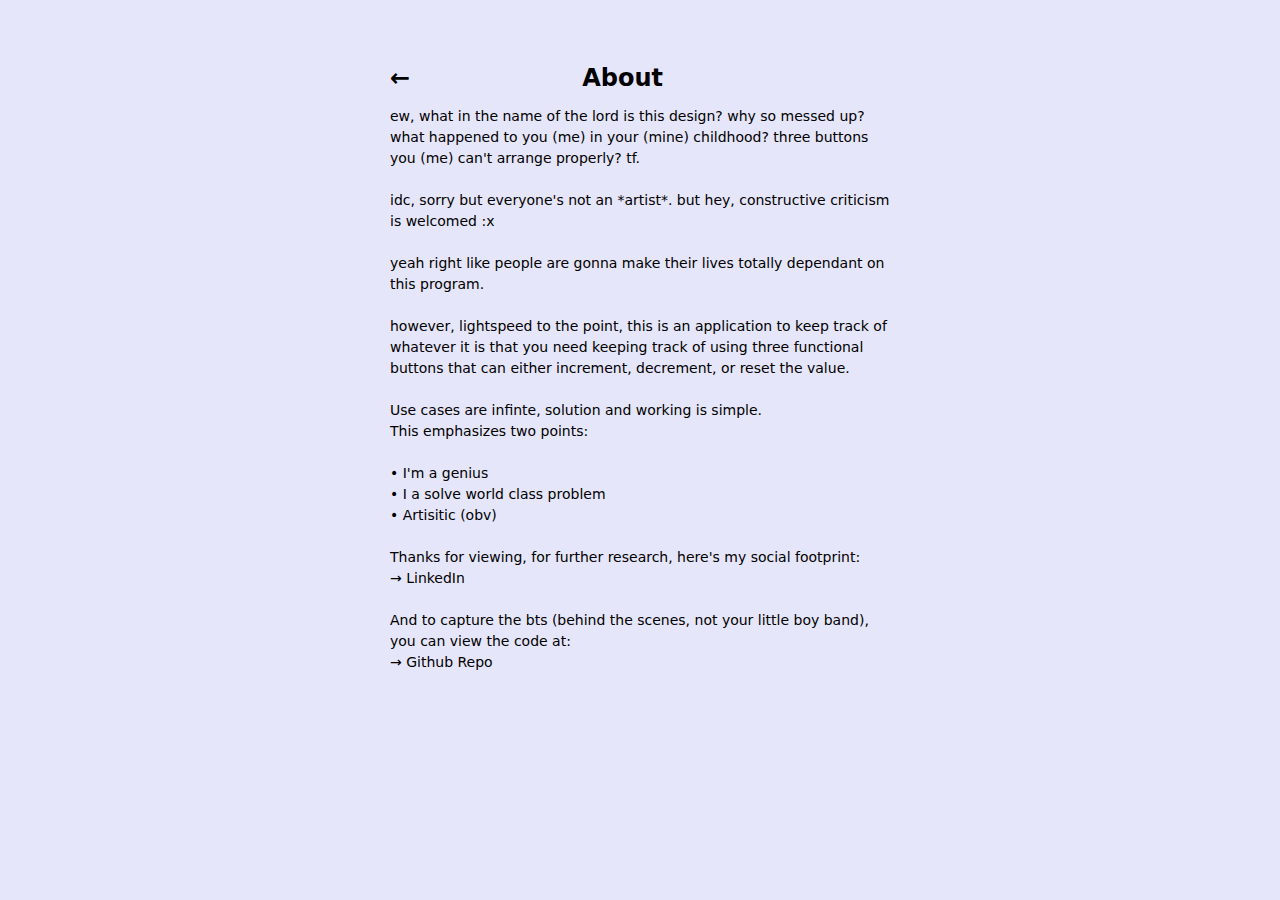
==== about.html @ 03d977ba "Add files via upload" ====
<!DOCTYPE html>
<html>
    <head>
        <meta charset = "UTF-8">
        <link rel = "stylesheet" type = "text/css" href = "index.css">
        <title>Counter</title>
    </head>
    <body>
        <section id = "content">
            <div class = "classicflex">
                <div>
                    <h2><a href = "index.html">&larr;</a></h2>
                </div>
                <div>
                    <h2>
                        About
                    </h2>
                </div>
                <div id = "element">                    
                </div>
            </div>           
            <h6>
                ew, what in the name of the lord is this design? why so messed up? what happened to you (me) in your (mine) childhood? three buttons you (me) can't arrange properly? tf.
                <br><br>
                idc, sorry but everyone's not an *artist*. but hey, constructive criticism is welcomed :x
                <br><br>
                yeah right like people are gonna make their lives totally dependant on this program.
                <br><br>
                however, lightspeed to the point, this is an application to keep track of whatever it is that you need keeping track of using three functional buttons that can either increment, decrement, or reset the value. <br><br>
                Use cases are infinte, solution and working is simple. 
                <br>This emphasizes two points:
                <br>
                <br>&bullet; I'm a genius
                <br>&bullet; I a solve world class problem
                <br>&bullet; Artisitic (obv)
                <br><br>
                Thanks for viewing, for further research, here's my social footprint:
                <br>&rarr; <a href = "https://www.linkedin.com/in/sairohitp/" target = "_blank">LinkedIn</a>
                <br><br>
                And to capture the bts (behind the scenes, not your little boy band), <br>you can view the code at:
                <br>&rarr; <a href = "https://github.com/sairohitp/counter" target = "_blank">Github Repo</a>
            </h6>
        </section id = "content">
    </body>
</html>
---- index.css ----
body {
    font-family: system-ui, -apple-system, BlinkMacSystemFont, 'Segoe UI', Roboto, Oxygen, Ubuntu, Cantarell, 'Open Sans', 'Helvetica Neue', sans-serif;
    margin: 0px;
    line-height: 1.5;
    background-color: lavender;
}

main {
    position: absolute;
    top: 50%;
    left: 50%;
    transform: translate(-50%, -50%);
}

.container {
    text-align: center;
    background-color: white;
    
    display: flex;
    justify-content: space-evenly;
    align-items: center;
    gap: 10px;

    padding: 10px;
    margin: auto;

    border: 1px solid black;
    border-radius: 1000px;
    
    width: fit-content;
    height: fit-content;

    -webkit-box-shadow: 0px 0px 20px 0px rgba(0,0,0,0.4);
    -moz-box-shadow: 0px 0px 20px 0px rgba(0,0,0,0.4);
    box-shadow: 0px 0px 20px 0px rgba(0,0,0,0.4);
}

button {
    color: black;
    background-color: lavender;
    width: 80px;
    height: 80px;
    font-family: inherit;
    border: 1px solid black;
    border-radius: 100%;
    margin: 0px;
    padding: 0px;
}

button:hover {
    background-color: #D2D2D2;
    cursor: pointer;
}

hr {
    display: block;
    height: 1px;
    border: 0;
    border-top: 1px solid black;
    margin: 10px 0;
    padding: 0;
}

h2 {
    font-size: 24px;
    margin: 10px 0px;
    padding: 0px;
}

h3 {
    text-align: center;
    font-size: 100px;
    height: 85px;
    line-height: 85px;
    margin: 25px auto;
    padding: 0px;
}

h4 {
    text-align: center;
    font-size: 24px;
    margin: 0px;
    padding: 0px;
}

p {
    margin: 5px;
    font-size: 14px;
    text-align: center;
}

h6 {
    font-weight: 400;
    font-size: 14px;
    margin: 0px;
}

#content {
    width: 500px;
    margin: 50px auto;
}


/* unvisited link */
a:link {
    color: black;
}

/* visited link */
a:visited {
    color: black;
}

/* mouse over link */
a:hover {
    color: blue;
}

/* selected link */
a:active {
    color: blue;
}

a:link {
    text-decoration: none;
}

a:visited {
    text-decoration: none;
}

a:hover {
    text-decoration: none;
    cursor: pointer;
}

a:active {
    text-decoration: none;
}

.classicflex {
    display: flex;
    align-items: center;
    gap: 20px;
    justify-content: space-between;
}

#link {
    position: absolute;
    bottom: 0;
    left: 50%;
    transform: translate(-50%, -50%);
}

#element {
    height: 0px;
    width: 55px;
}
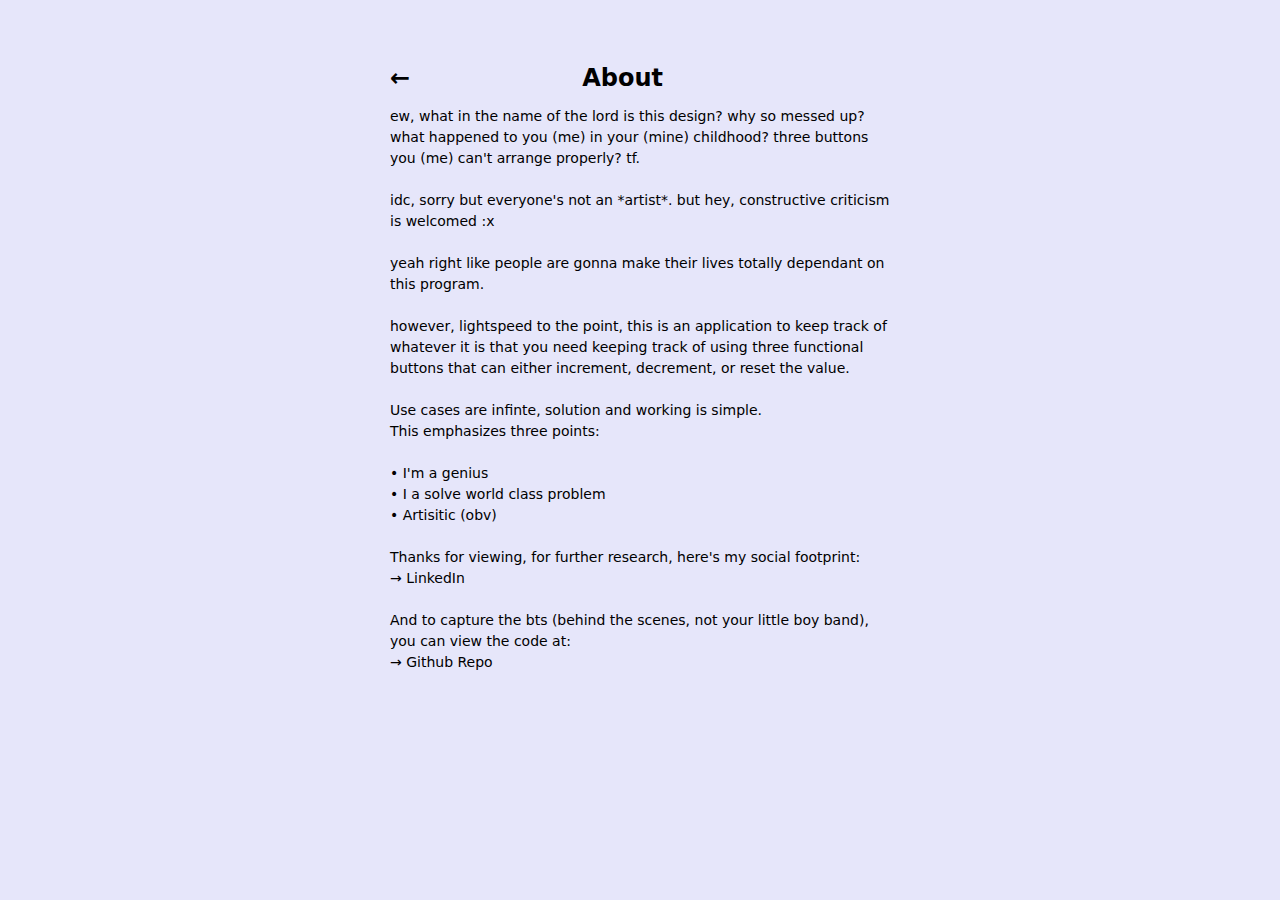
==== commit f49e4c01: "Update about.html" ====
--- a/about.html
+++ b/about.html
@@ -1,45 +1,51 @@
 <!DOCTYPE html>
 <html>
-    <head>
-        <meta charset = "UTF-8">
-        <link rel = "stylesheet" type = "text/css" href = "index.css">
-        <title>Counter</title>
-    </head>
-    <body>
-        <section id = "content">
-            <div class = "classicflex">
-                <div>
-                    <h2><a href = "index.html">&larr;</a></h2>
-                </div>
-                <div>
-                    <h2>
-                        About
-                    </h2>
-                </div>
-                <div id = "element">                    
-                </div>
-            </div>           
-            <h6>
-                ew, what in the name of the lord is this design? why so messed up? what happened to you (me) in your (mine) childhood? three buttons you (me) can't arrange properly? tf.
-                <br><br>
-                idc, sorry but everyone's not an *artist*. but hey, constructive criticism is welcomed :x
-                <br><br>
-                yeah right like people are gonna make their lives totally dependant on this program.
-                <br><br>
-                however, lightspeed to the point, this is an application to keep track of whatever it is that you need keeping track of using three functional buttons that can either increment, decrement, or reset the value. <br><br>
-                Use cases are infinte, solution and working is simple. 
-                <br>This emphasizes two points:
-                <br>
-                <br>&bullet; I'm a genius
-                <br>&bullet; I a solve world class problem
-                <br>&bullet; Artisitic (obv)
-                <br><br>
-                Thanks for viewing, for further research, here's my social footprint:
-                <br>&rarr; <a href = "https://www.linkedin.com/in/sairohitp/" target = "_blank">LinkedIn</a>
-                <br><br>
-                And to capture the bts (behind the scenes, not your little boy band), <br>you can view the code at:
-                <br>&rarr; <a href = "https://github.com/sairohitp/counter" target = "_blank">Github Repo</a>
-            </h6>
-        </section id = "content">
-    </body>
-</html>+
+<head>
+    <meta charset="UTF-8">
+    <link rel="stylesheet" type="text/css" href="index.css">
+    <title>Counter</title>
+</head>
+
+<body>
+    <section id="content">
+        <div class="classicflex">
+            <div>
+                <h2><a href="index.html">&larr;</a></h2>
+            </div>
+            <div>
+                <h2>
+                    About
+                </h2>
+            </div>
+            <div id="element">
+            </div>
+        </div>
+        <h6>
+            ew, what in the name of the lord is this design? why so messed up? what happened to you (me) in your (mine)
+            childhood? three buttons you (me) can't arrange properly? tf.
+            <br><br>
+            idc, sorry but everyone's not an *artist*. but hey, constructive criticism is welcomed :x
+            <br><br>
+            yeah right like people are gonna make their lives totally dependant on this program.
+            <br><br>
+            however, lightspeed to the point, this is an application to keep track of whatever it is that you need
+            keeping track of using three functional buttons that can either increment, decrement, or reset the value.
+            <br><br>
+            Use cases are infinte, solution and working is simple.
+            <br>This emphasizes three points:
+            <br>
+            <br>&bullet; I'm a genius
+            <br>&bullet; I a solve world class problem
+            <br>&bullet; Artisitic (obv)
+            <br><br>
+            Thanks for viewing, for further research, here's my social footprint:
+            <br>&rarr; <a href="https://www.linkedin.com/in/sairohitp/" target="_blank">LinkedIn</a>
+            <br><br>
+            And to capture the bts (behind the scenes, not your little boy band), <br>you can view the code at:
+            <br>&rarr; <a href="https://github.com/sairohitp/counter" target="_blank">Github Repo</a>
+        </h6>
+    </section>
+</body>
+
+</html>
--- a/index.css
+++ b/index.css
@@ -15,7 +15,7 @@
 .container {
     text-align: center;
     background-color: white;
-    
+
     display: flex;
     justify-content: space-evenly;
     align-items: center;
@@ -26,13 +26,13 @@
 
     border: 1px solid black;
     border-radius: 1000px;
-    
+
     width: fit-content;
     height: fit-content;
 
-    -webkit-box-shadow: 0px 0px 20px 0px rgba(0,0,0,0.4);
-    -moz-box-shadow: 0px 0px 20px 0px rgba(0,0,0,0.4);
-    box-shadow: 0px 0px 20px 0px rgba(0,0,0,0.4);
+    -webkit-box-shadow: 0px 0px 20px 0px rgba(0, 0, 0, 0.4);
+    -moz-box-shadow: 0px 0px 20px 0px rgba(0, 0, 0, 0.4);
+    box-shadow: 0px 0px 20px 0px rgba(0, 0, 0, 0.4);
 }
 
 button {
@@ -50,6 +50,7 @@
 button:hover {
     background-color: #D2D2D2;
     cursor: pointer;
+
 }
 
 hr {
@@ -147,9 +148,9 @@
 
 #link {
     position: absolute;
+    left: 50%;
     bottom: 0;
-    left: 50%;
-    transform: translate(-50%, -50%);
+    transform: translate(-50%, 0);
 }
 
 #element {
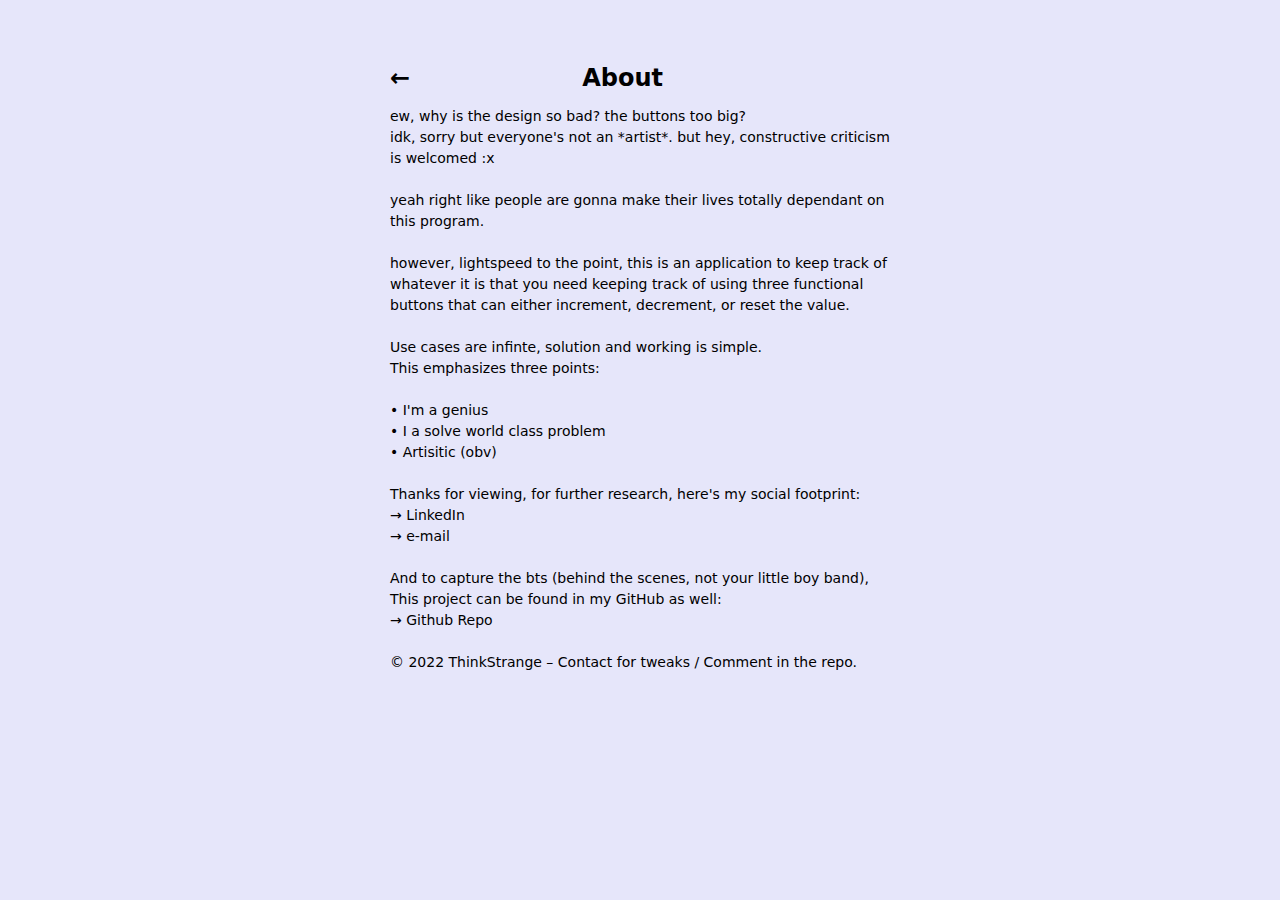
==== commit b3a10b2d: "Update about.html" ====
--- a/about.html
+++ b/about.html
@@ -22,10 +22,9 @@
             </div>
         </div>
         <h6>
-            ew, what in the name of the lord is this design? why so messed up? what happened to you (me) in your (mine)
-            childhood? three buttons you (me) can't arrange properly? tf.
-            <br><br>
-            idc, sorry but everyone's not an *artist*. but hey, constructive criticism is welcomed :x
+            ew, why is the design so bad? the buttons too big?
+            <br>
+            idk, sorry but everyone's not an *artist*. but hey, constructive criticism is welcomed :x
             <br><br>
             yeah right like people are gonna make their lives totally dependant on this program.
             <br><br>
@@ -41,9 +40,11 @@
             <br><br>
             Thanks for viewing, for further research, here's my social footprint:
             <br>&rarr; <a href="https://www.linkedin.com/in/sairohitp/" target="_blank">LinkedIn</a>
+            <br>&rarr; <a href="mailto:sairohitp007@gmail.com">e-mail</a>
             <br><br>
-            And to capture the bts (behind the scenes, not your little boy band), <br>you can view the code at:
+            And to capture the bts (behind the scenes, not your little boy band), <br>This project can be found in my GitHub as well:
             <br>&rarr; <a href="https://github.com/sairohitp/counter" target="_blank">Github Repo</a>
+            <br><br>&copy; 2022 ThinkStrange – Contact for tweaks / Comment in the repo.
         </h6>
     </section>
 </body>
--- a/index.css
+++ b/index.css
@@ -15,21 +15,16 @@
 .container {
     text-align: center;
     background-color: white;
-
     display: flex;
     justify-content: space-evenly;
     align-items: center;
     gap: 10px;
-
     padding: 10px;
     margin: auto;
-
     border: 1px solid black;
     border-radius: 1000px;
-
     width: fit-content;
     height: fit-content;
-
     -webkit-box-shadow: 0px 0px 20px 0px rgba(0, 0, 0, 0.4);
     -moz-box-shadow: 0px 0px 20px 0px rgba(0, 0, 0, 0.4);
     box-shadow: 0px 0px 20px 0px rgba(0, 0, 0, 0.4);
@@ -156,4 +151,4 @@
 #element {
     height: 0px;
     width: 55px;
-}+}
